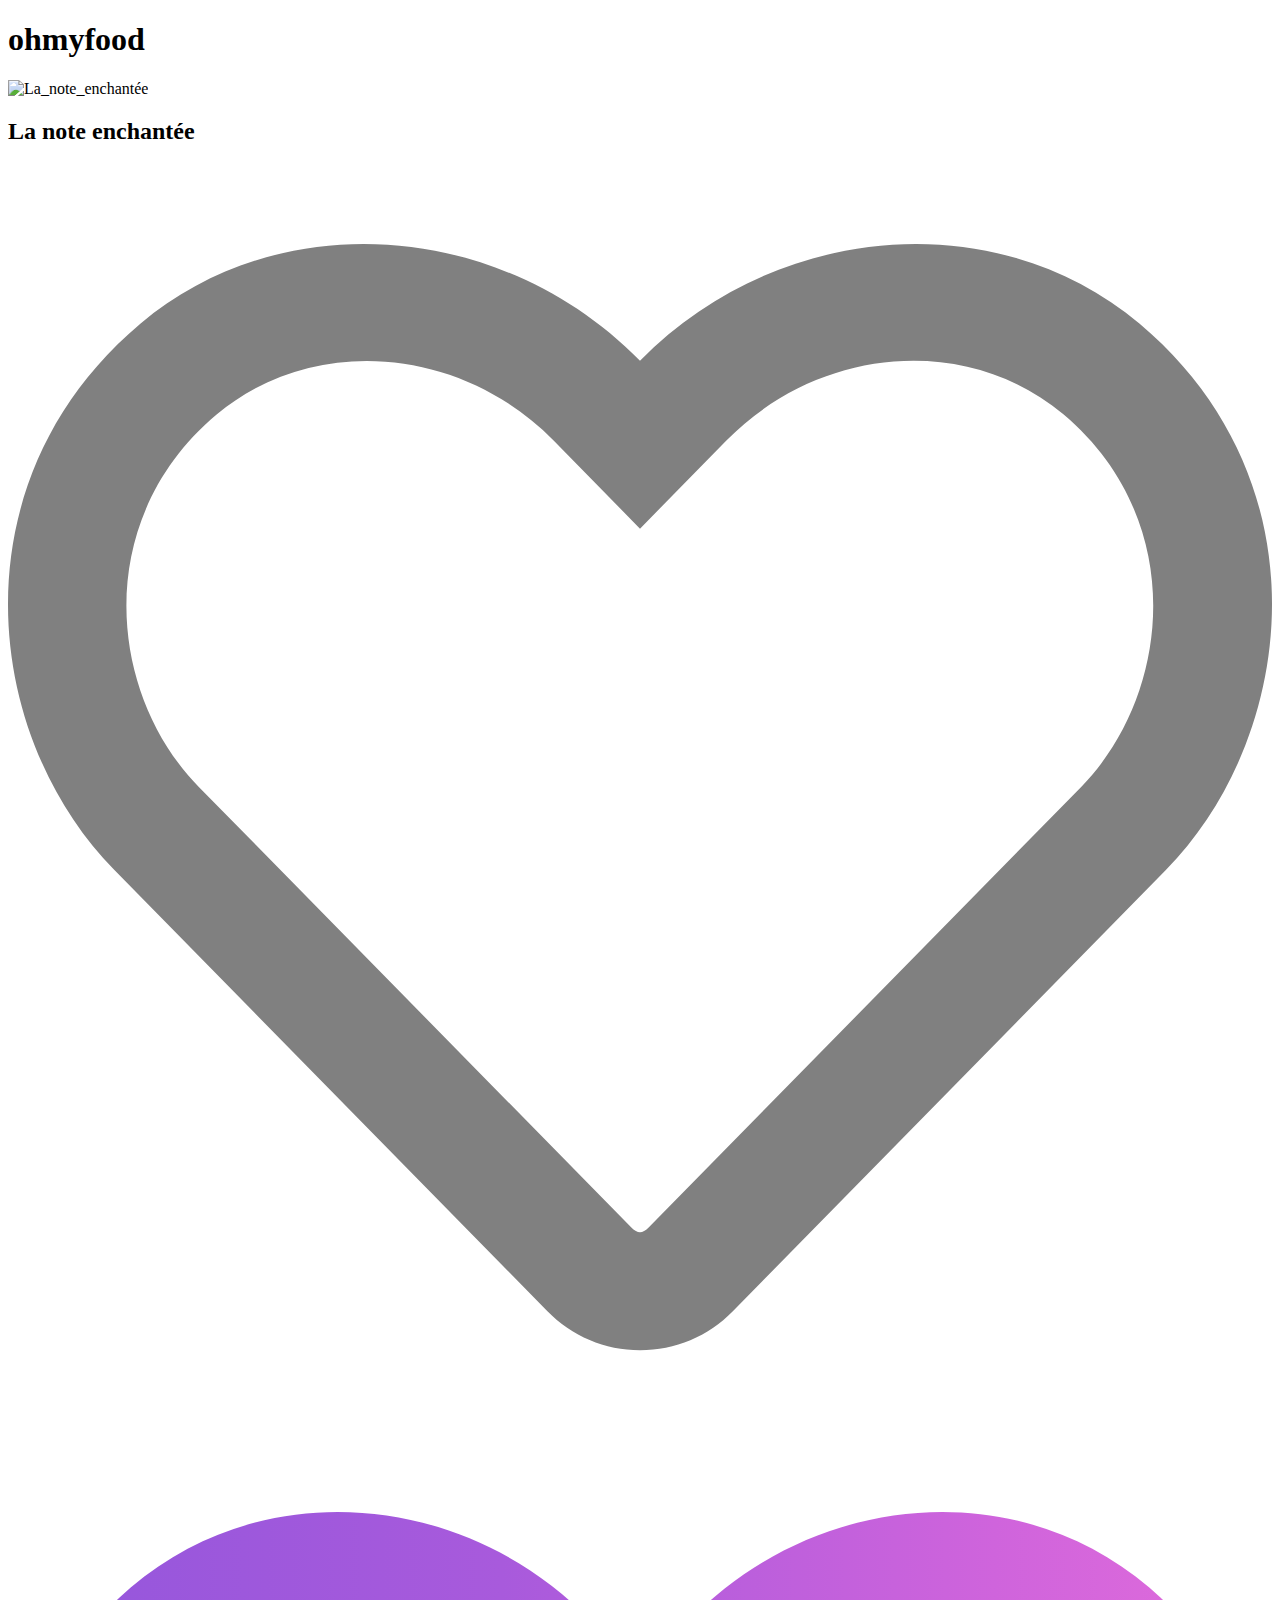
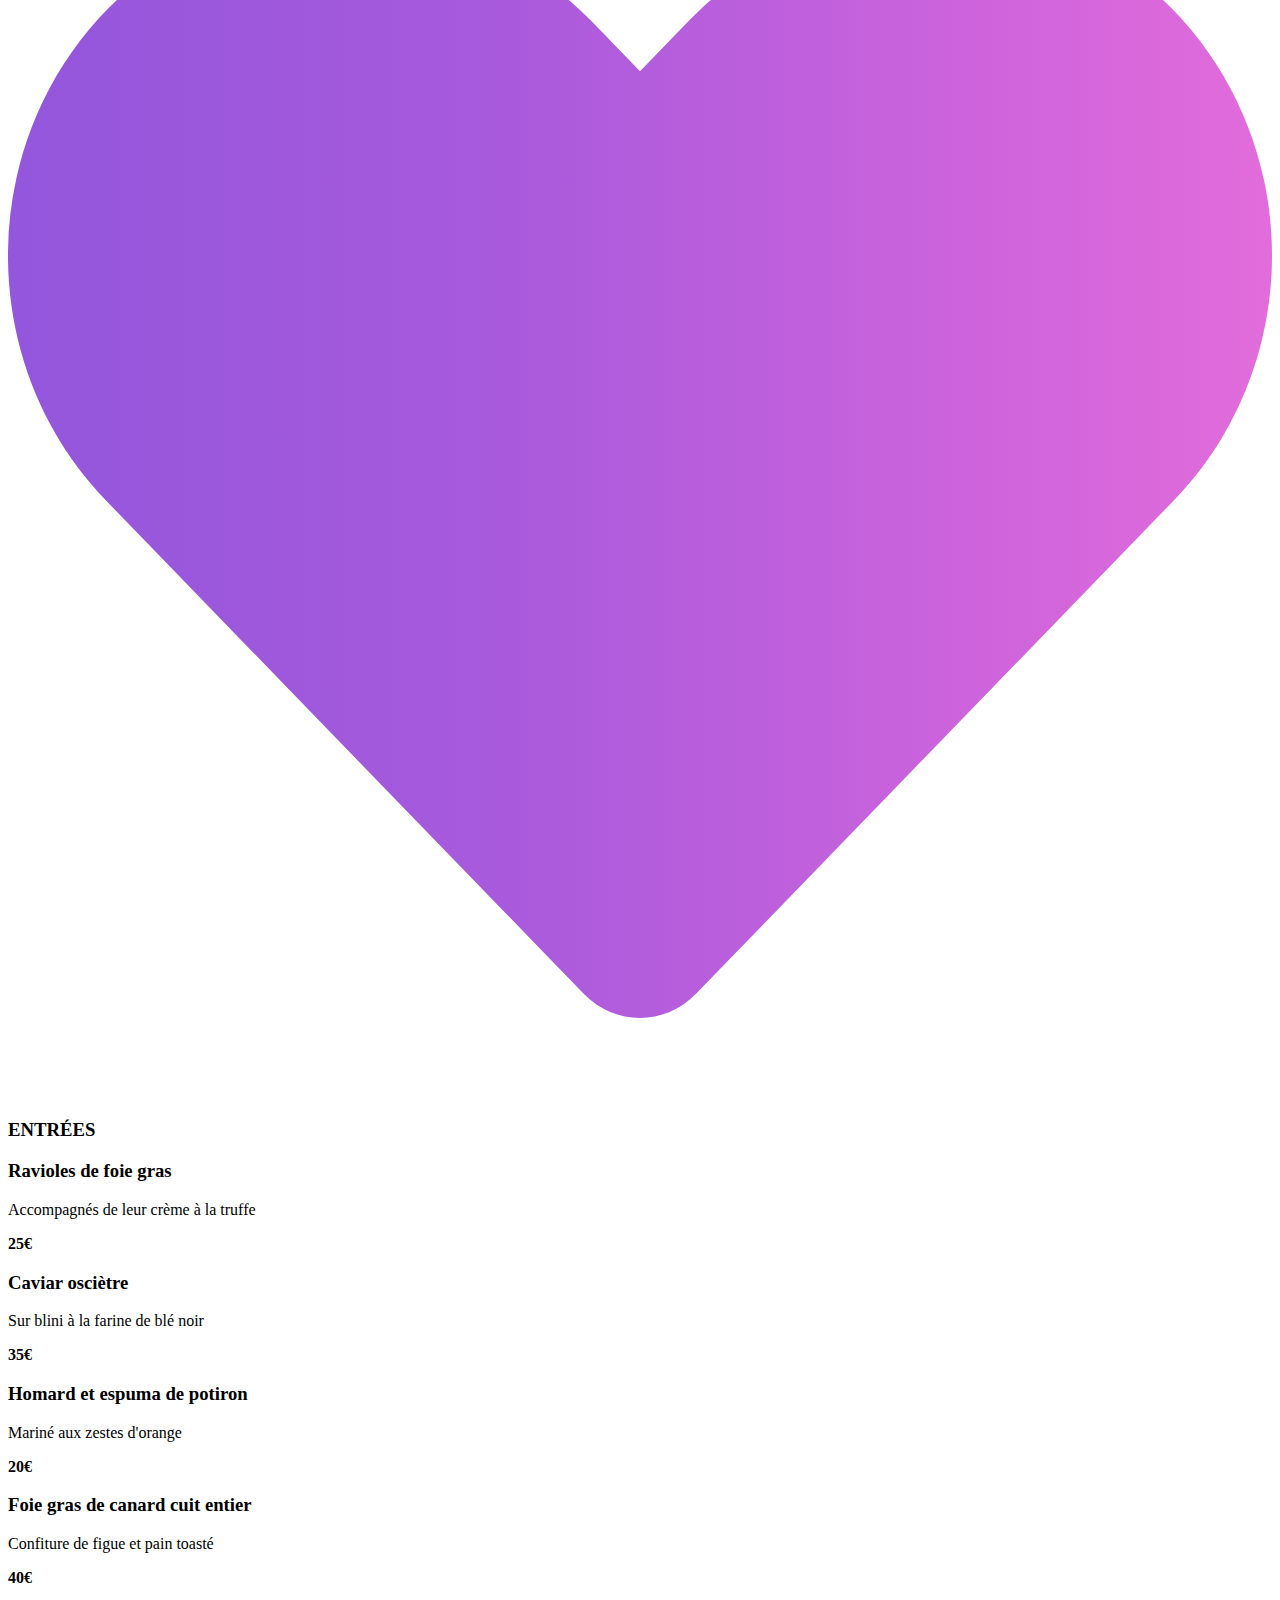
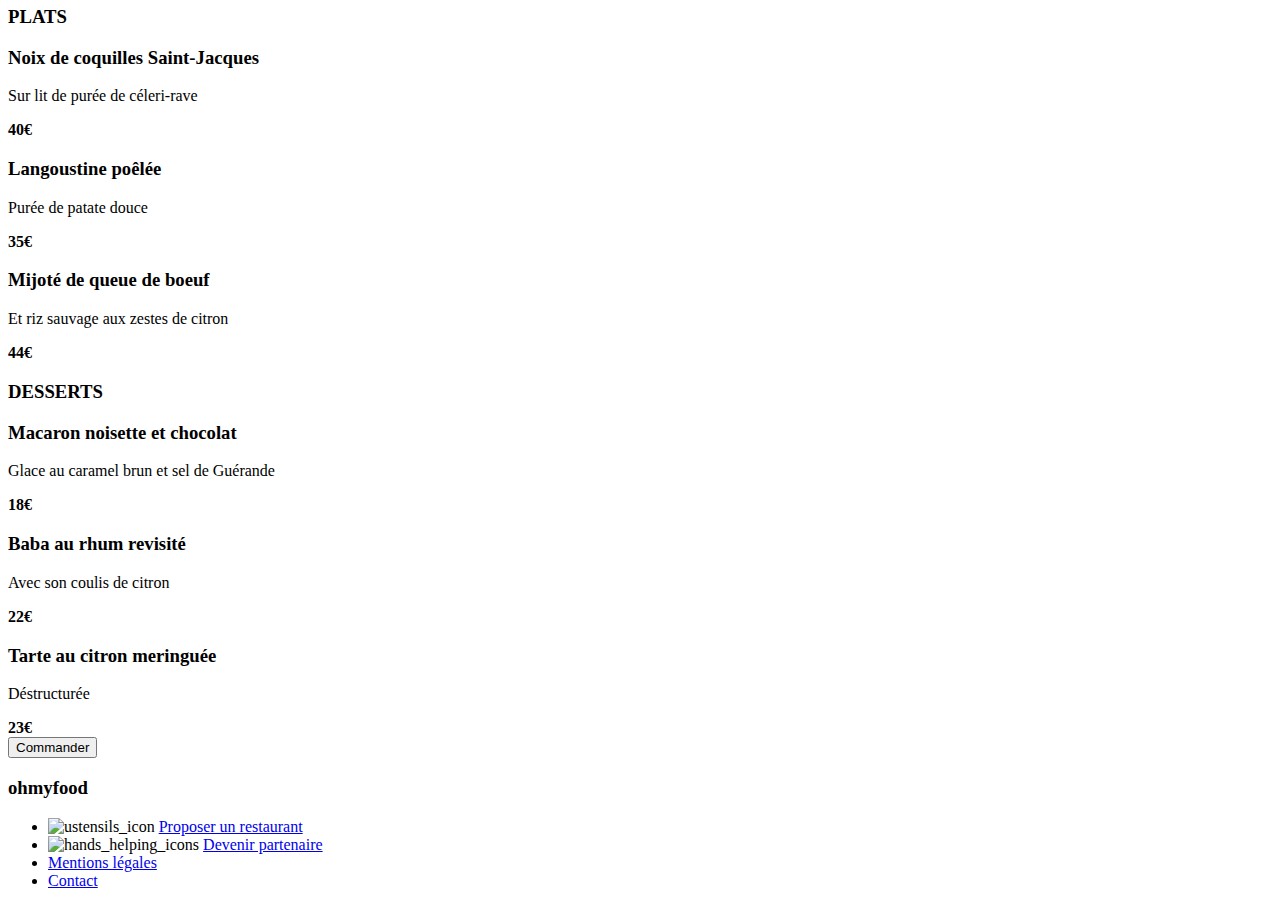
==== La_note_enchantée.html @ ab4e55fb "add la note enchantée & slideIn" ====
<!DOCTYPE html>
<html lang="fr">
<head>
    <meta charset="UTF-8">
    <meta http-equiv="X-UA-Compatible" content="IE=edge">
    <meta name="viewport" content="width=device-width, initial-scale=1.0">
    <script src="https://kit.fontawesome.com/bf0a5fd06e.js" crossorigin="anonymous"></script>
    <link rel="stylesheet" href="mobile.css">
    <link rel="stylesheet" href="/CSS/footer.css">
    <link rel="stylesheet" href="/CSS/mobile_restaurant.css">
    <link rel="stylesheet" href="/CSS/tablette.css">
    <link rel="stylesheet" href="/CSS/desktop.css">

    <title>La note enchantée</title>
</head>
<body id="bloc-page">

<!--  HEADER  -->
<header>
    <div class="return_index"> 
        <a href="index.html"><i class="fas fa-arrow-left"></i>
        </a>
        <h1>ohmyfood</h1>
    </div>

</header>

<!-- MAIN  -->
<main>
    <img class="main_picture" src="images/restaurants/stil-u2Lp8tXIcjw-unsplash.jpg" alt="La_note_enchantée">
</main>

<!--  SECTION RESTAURANTS & CARTES  --> 

<section class="section_menu">
    <div class="container_card">
        <div class="card">
            <div class="card_header"> 
                <H2 class="titre_section_menu">La note enchantée</H2>
                <div class="restaurants__figcaption__like">
                    <div class="restaurants__figcaption__like__emptyheart">
                    <!-- svg coeur vide  -->
                    <svg aria-hidden="true" focusable="false" data-prefix="far" data-icon="heart" class="svg-inline--fa fa-heart fa-w-16" role="img" xmlns="http://www.w3.org/2000/svg" viewBox="0 0 512 512">
                        <path fill="grey" d="M458.4 64.3C400.6 15.7 311.3 23 256 79.3 200.7 23 111.4 15.6 53.6 64.3-21.6 127.6-10.6 230.8 43 285.5l175.4 178.7c10 10.2 23.4 15.9 37.6 15.9 14.3 0 27.6-5.6 37.6-15.8L469 285.6c53.5-54.7 64.7-157.9-10.6-221.3zm-23.6 187.5L259.4 430.5c-2.4 2.4-4.4 2.4-6.8 0L77.2 251.8c-36.5-37.2-43.9-107.6 7.3-150.7 38.9-32.7 98.9-27.8 136.5 10.5l35 35.7 35-35.7c37.8-38.5 97.8-43.2 136.5-10.6 51.1 43.1 43.5 113.9 7.3 150.8z"></path>
                    </svg>
                    <!--  -->
                    </div>
                    <div class="restaurants__figcaption__like__fullheart">
                    <!-- svg coeur dégradé -->
                    <svg aria-hidden="true" focusable="false" data-prefix="fas" data-icon="heart" class="svg-inline--fa fa-heart fa-w-16" role="img" xmlns="http://www.w3.org/2000/svg" viewBox="0 0 512 512">
                        <defs>
                        <linearGradient id="gradient-fill" x1="0" y1="0" x2="800" y2="0" gradientUnits="userSpaceOnUse">
                            <stop offset="0" stop-color="#9356dc" />
                            <stop offset="0.25" stop-color="#a85adc" />
                            <stop offset="0.5" stop-color="#cf64dc" />
                            <stop offset="0.75" stop-color="#f172da" />
                            <stop offset="1" stop-color="#ff79da" />
                        </linearGradient>
                        </defs>
                        <path fill="url(#gradient-fill) #9356dc" d="M462.3 62.6C407.5 15.9 326 24.3 275.7 76.2L256 96.5l-19.7-20.3C186.1 24.3 104.5 15.9 49.7 62.6c-62.8 53.6-66.1 149.8-9.9 207.9l193.5 199.8c12.5 12.9 32.8 12.9 45.3 0l193.5-199.8c56.3-58.1 53-154.3-9.8-207.9z"></path>
                    </svg>
                    <!--  -->
                    </div>
                </div>
            </div>
    <div class="container-card_sub2"> 
        <div class="container-card_sub2__box"> 
            <h3 id="titre_sub_section_menu">ENTR&EacuteES</h3>
            <span class="title_underline"></span>
            <div class="card_sub_2">
                <div class="container-menu"> 
                        <H3>Ravioles de foie gras</H3> 
                    <div class="container-menu__title">   
                        <p class="container-menu__description">Accompagnés de leur crème à la truffe</p>
                        <span class="price"><strong>25€</strong></span>
                    </div>  
                </div>
                    <div class="item_hover">
                        <i class="fas fa-check-circle"></i>
                    </div>
                    
            </div>              
            <div class="card_sub_2">
                <div class="container-menu"> 
                        <H3>Caviar osciètre</H3>
                    <div class="container-menu__title"> 
                        <p class="container-menu__description">Sur blini à la farine de blé noir</p>
                        <span class="price"><strong>35€</strong></span>
                    </div>
                </div>
                    <div class="item_hover">
                        <i class="fas fa-check-circle"></i>
                    </div>
                    
            </div>
            <div class="card_sub_2">
                <div class="container-menu"> 
                        <H3>Homard et espuma de potiron</H3> 
                    <div class="container-menu__title"> 
                        <p class="container-menu__description">Mariné aux zestes d'orange</p>
                        <span class="price"><strong>20€</strong></span>
                    </div>   
                </div>
                    <div class="item_hover">
                        <i class="fas fa-check-circle"></i>
                    </div>
                   
            </div>
            <div class="card_sub_2">
                <div class="container-menu"> 
                        <H3>Foie gras de canard cuit entier</H3> 
                    <div class="container-menu__title">
                        <p class="container-menu__description">Confiture de figue et pain toasté</p>
                        <span class="price"><strong>40€</strong></span>
                    </div>
                </div>
                    <div class="item_hover">
                        <i class="fas fa-check-circle"></i>
                    </div>
                    
            </div>
    </div>

    <div class="container-card_sub2__box"> 
            <h3 id="titre_sub_section_menu">PLATS</h3>
            <span class="title_underline"></span>
            <div class="card_sub_2">
                <div class="container-menu"> 
                        <H3>Noix de coquilles Saint-Jacques</H3>
                    <div class="container-menu__title"> 
                        <p class="container-menu__description">Sur lit de purée de céleri-rave</p>
                        <span class="price"><strong>40€</strong></span>
                    </div>
                </div>
                    <div class="item_hover">
                        <i class="fas fa-check-circle"></i>
                    </div>
                    
            </div>              
            <div class="card_sub_2">
                <div class="container-menu"> 
                        <H3>Langoustine poêlée</H3> 
                    <div class="container-menu__title"> 
                        <p class="container-menu__description">Purée de patate douce</p>
                        <span class="price"><strong>35€</strong></span>
                    </div>
                </div>
                    <div class="item_hover">
                        <i class="fas fa-check-circle"></i>
                    </div>
                    
            </div>
            <div class="card_sub_2">
                <div class="container-menu"> 
                        <H3>Mijoté de queue de boeuf</H3>
                    <div class="container-menu__title"> 
                        <p class="container-menu__description">Et riz sauvage aux zestes de citron </p>
                        <span class="price"><strong>44€</strong></span>
                    </div>
                </div>
                    <div class="item_hover">
                        <i class="fas fa-check-circle"></i>
                    </div>
                    
            </div>
    </div>

    <div class="container-card_sub2__box"> 
            <h3 id="titre_sub_section_menu">DESSERTS</h3>
            <span class="title_underline"></span>
            <div class="card_sub_2">
                <div class="container-menu"> 
                        <H3>Macaron noisette et chocolat</H3> 
                    <div class="container-menu__title">   
                        <p class="container-menu__description">Glace au caramel brun et sel de Guérande</p>
                        <span class="price"><strong>18€</strong></span>
                    </div> 
                </div>
                    <div class="item_hover">
                        <i class="fas fa-check-circle"></i>
                    </div>
                    
            </div>              
            <div class="card_sub_2">
                <div class="container-menu"> 
                        <H3>Baba au rhum revisité</H3> 
                    <div class="container-menu__title">   
                        <p class="container-menu__description">Avec son coulis de citron</p>
                        <span class="price"><strong>22€</strong></span>
                    </div>  
                </div>
                    <div class="item_hover">
                        <i class="fas fa-check-circle"></i>
                    </div>
                    
            </div>
            <div class="card_sub_2">
                <div class="container-menu"> 
                        <H3>Tarte au citron meringuée</H3>  
                    <div class="container-menu__title">    
                        <p class="container-menu__description">D&eacute;structurée </p>
                        <span class="price"><strong>23€</strong></span>
                    </div>
                </div>
                    <div class="item_hover">
                        <i class="fas fa-check-circle"></i>
                    </div>
                    
            </div>
    </div>
    </div>
            <a href="#titre_section"><button class="violet_button">Commander</button></a>
        </div>

    </div>
</section>

<!--  FOOTER  -->
<footer>
    <h3>ohmyfood</h3>
    <ul class="footer_ul">
        <li class="footer">
            <img src="images/utensils-solid.svg" alt="ustensils_icon">
            <a href="#">Proposer un restaurant</a></li>
        <li class="footer">
            <img src="images/hands-helping-solid.svg" alt="hands_helping_icons">
            <a href="#">Devenir partenaire</a></li>
        <li class="footer"><a href="#">Mentions légales</a></li>
        <li class="footer"><a href="mailto:ohmyfood.com">Contact</a></li>
    
    </ul>
</footer>

</body>
</html>
---- CSS/tablette.css ----
@media screen and (min-width: 768px) and (max-width: 1024px) {
  .container-step {
    display: flex;
    flex-direction: row;
    justify-content: space-between;
    gap: 20px;
  }
  .step_1_title {
    font-size: 12px;
  }
  .fa-mobile-alt {
    margin-left: 5px;
  }
  .title-span {
    position: absolute;
    left: 295px;
  }

  .containercard-block1 {
    display: flex;
    flex-direction: row;
    justify-content: space-between;
    gap: 12px;
  }
  .section_3 {
    padding-bottom: 50px;
  }
  /* mobile_restaurant */
  .container-card_sub2 {
    display: flex;
    flex-direction: row;
    justify-content: space-between;
    gap: 15px;
  }
  .container-card_sub2__box {
    display: flex;
    flex-direction: column;
    width: 100%;
    min-width: 150px;
  }
  .card_sub_2 {
    height: 64px;
    align-content: center;
    align-items: center;
    width: 100%;
    min-width: 150px;
    animation-duration: 1.2s;
    animation-timing-function: ease;
    animation-name: slideIn;
  }
  @keyframes slideIn {
    from {
      transform: translate3d(0, 15px, 0);
      opacity: 0;
    }
    to {
      transform: translate3d(0);
      opacity: 1;
    }
  }
  .card_sub_2 h3 {
    font-size: 13px;
  }

  .container-menu__description {
    font-size: 12px;
    text-overflow: ellipsis;
    overflow: hidden;
    white-space: nowrap;
    transition: width ease 0.7s;
    display: block;
  }
  .card_sub_2 .item_hover {
    height: 64px;
  }
  .card_sub_2 .price {
    font-size: 13px;
  }
  .card_sub_2:hover .item_hover {
    width: 70px;
  }
  .card_sub_2:hover p {
    width: calc(100% - 30px);
  }
  .card_sub_2 .fa-check-circle {
    font-size: large;
  }
  .card {
    max-height: 604px;
  }
}
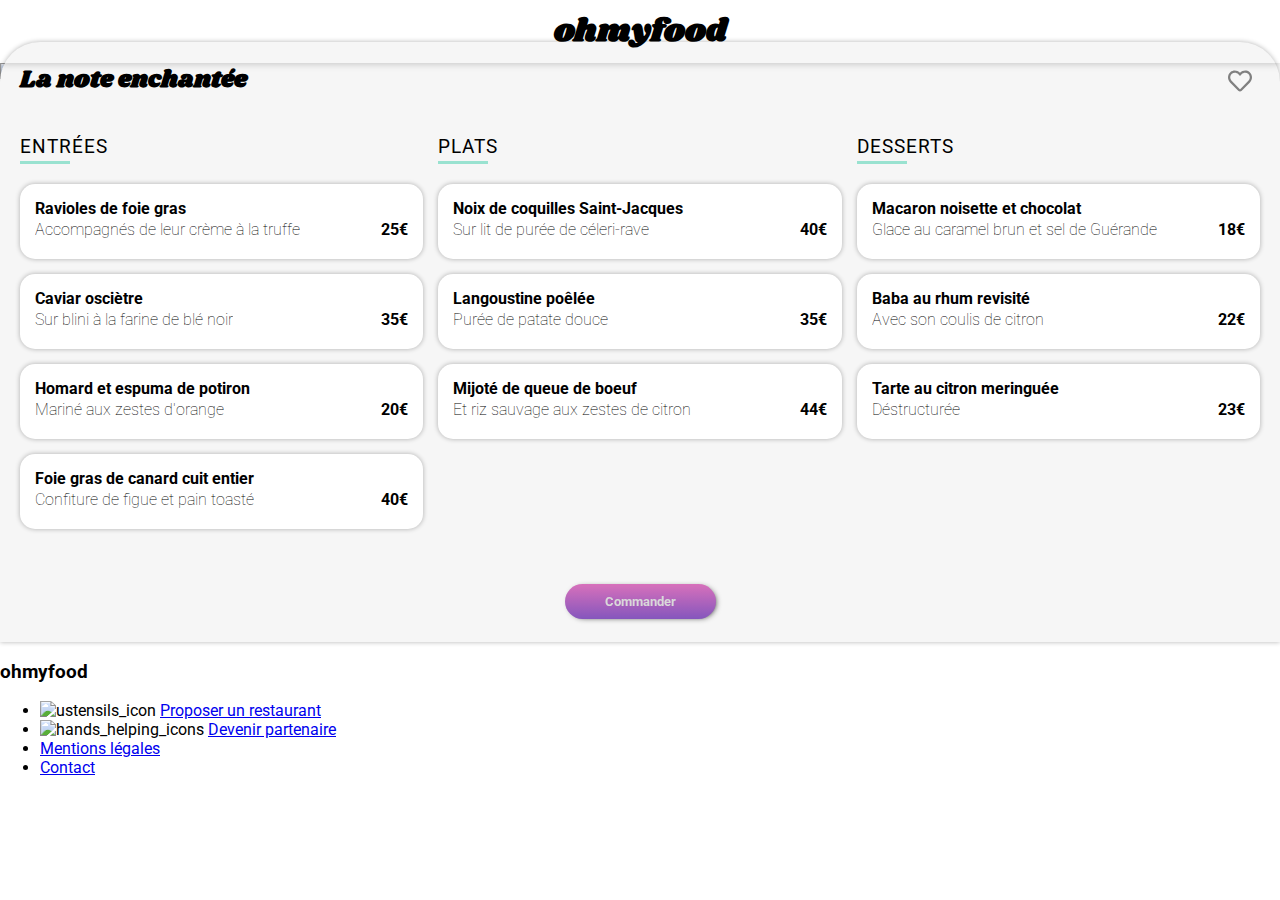
==== commit 8b111c2d: "modification html & fontawesome" ====
--- a/La_note_enchantée.html
+++ b/La_note_enchantée.html
@@ -6,10 +6,10 @@
     <meta name="viewport" content="width=device-width, initial-scale=1.0">
     <script src="https://kit.fontawesome.com/bf0a5fd06e.js" crossorigin="anonymous"></script>
     <link rel="stylesheet" href="mobile.css">
-    <link rel="stylesheet" href="/CSS/footer.css">
-    <link rel="stylesheet" href="/CSS/mobile_restaurant.css">
-    <link rel="stylesheet" href="/CSS/tablette.css">
-    <link rel="stylesheet" href="/CSS/desktop.css">
+    <link rel="stylesheet" href="./CSS/footer.css">
+    <link rel="stylesheet" href="./CSS/mobile_restaurant.css">
+    <link rel="stylesheet" href="./CSS/tablette.css">
+    <link rel="stylesheet" href="./CSS/desktop.css">
 
     <title>La note enchantée</title>
 </head>
--- a/CSS/mobile_restaurant.css
+++ b/CSS/mobile_restaurant.css
@@ -0,0 +1,319 @@
+@import url("https://fonts.googleapis.com/css2?family=Shrikhand&display=swap");
+@import url("https://fonts.googleapis.com/css2?family=Roboto:wght@100;300;400;500;700;900&display=swap");
+
+/* Global site */
+* {
+  box-sizing: border-box;
+}
+html,
+body {
+  padding: 0;
+  margin: 0;
+  font-family: "Shrikhand", cursive;
+  font-family: "Roboto", sans-serif;
+}
+
+/* #bloc-page {
+  max-width: 1300px;
+  margin: 0 auto;
+  padding-left: 15px;
+  padding-right: 15px;
+} */
+
+/* HEADER */
+.return_index {
+  display: flex;
+  align-items: center;
+  justify-content: center;
+}
+.return_index .fa-arrow-left {
+  position: absolute;
+  left: 25px;
+  top: 25px;
+  color: black;
+}
+h1 {
+  font-family: "shrikhand", cursive;
+  text-align: center;
+  box-shadow: 0 0 0.5rem rgb(0 0 0 / 25%);
+  margin: 0px;
+  padding: 0.5rem;
+  width: 100%;
+}
+header {
+  position: relative;
+}
+
+/* MAIN  */
+
+h3 {
+  font-family: "Roboto", sans-serif;
+}
+h4 {
+  font-weight: lighter;
+}
+.main_picture {
+  width: 100%;
+  object-fit: cover;
+  height: 250px;
+}
+
+/*  SECTION MENU & CARTES */
+#titre_sub_section_menu {
+  font-weight: normal;
+}
+.title_underline {
+  display: block;
+  height: 3px;
+  width: 50px;
+  background: #99e2d0;
+  margin-top: -15px;
+  margin-bottom: 20px;
+}
+.titre_section_menu {
+  font-family: "shrikhand", cursive;
+  font-size: x-large;
+}
+.card_header {
+  display: flex;
+  align-items: center;
+  justify-content: space-between;
+}
+.container_card {
+  width: 100%;
+  display: flex;
+  flex-direction: column;
+  margin-top: -40px;
+}
+
+.card {
+  border-radius: 40px 40px 0 0;
+  box-shadow: 0px 0px 5px 0px rgba(0, 0, 0, 0.3);
+  width: 100%;
+  height: 1200px;
+  display: flex;
+  flex-direction: column;
+  padding-left: 20px;
+  padding-right: 20px;
+  background-color: #f6f6f6;
+}
+
+.restaurantmenu__presentation__title__like,
+.restaurants__figcaption__like {
+  position: relative;
+  width: 2rem;
+  /* margin: 0.3rem 0.5rem 0 0; */
+  cursor: pointer;
+}
+
+.restaurants__figcaption__like__emptyheart {
+  width: 1.5rem;
+  position: absolute;
+  top: -10px;
+}
+
+.restaurants__figcaption__like__fullheart {
+  width: 1.5rem;
+  position: absolute;
+  opacity: 0;
+  top: -10px;
+}
+
+.restaurants__figcaption__like__fullheart:hover {
+  opacity: 1;
+  transition: 400ms ease-in-out;
+}
+
+#titre_sub_section_menu {
+  text-transform: uppercase;
+  letter-spacing: 1px;
+  position: relative;
+  font-family: "Roboto", sans-serif;
+}
+#titre_sub_section_menu::after {
+  position: absolute;
+  width: 30px;
+  content: "";
+  height: 10px;
+  color: #99e2d0;
+}
+.card_sub {
+  border-radius: 15px;
+  box-shadow: 0px 0px 5px 0px rgba(0, 0, 0, 0.3);
+  width: 300px;
+  margin-bottom: 15px;
+  display: flex;
+  flex-direction: column;
+  padding-left: 15px;
+  padding-right: 15px;
+  background-color: white;
+  position: relative;
+}
+/* INSERTION EFFET DANS MENU */
+.card_sub_2 {
+  width: 100%;
+  max-width: 500px;
+  min-width: 300px;
+  display: flex;
+  box-shadow: 0px 0px 5px 0px rgba(0, 0, 0, 0.3);
+  background: white;
+  /* padding: 15px; */
+  border-radius: 15px;
+  /* margin: 0 auto;
+  margin-top: 50px;*/
+  height: 75px;
+  position: relative;
+  margin-bottom: 15px;
+  animation-duration: 1.2s;
+  animation-timing-function: ease;
+  animation-name: slideIn;
+}
+@keyframes slideIn {
+  from {
+    transform: translate3d(0, 15px, 0);
+    opacity: 0;
+  }
+  to {
+    transform: translate3d(0);
+    opacity: 1;
+  }
+}
+.card_sub_2 .price {
+  position: relative;
+}
+
+.card_sub_2 h3 {
+  margin-top: 0px;
+  margin-bottom: 2px;
+  font-size: 16px;
+}
+.card_sub_text_2 {
+  display: flex;
+  align-items: center;
+  justify-content: space-between;
+}
+
+.container-menu {
+  display: flex;
+  flex-direction: column;
+  width: 100%;
+  padding: 15px;
+  overflow: hidden;
+}
+.container-menu__title {
+  display: flex;
+  justify-content: space-between;
+  margin-bottom: 3px;
+}
+.container-menu__description {
+  display: flex;
+  justify-content: space-between;
+  margin-bottom: 3px;
+}
+.card_sub_2 .item_hover {
+  position: relative;
+  top: 0;
+  right: 0;
+  width: 0px;
+  border-radius: 0px 15px 15px 0px;
+  background: #99e2d0;
+  transition: width ease 0.5s;
+  overflow: hidden;
+  display: flex;
+  align-items: center;
+  justify-content: center;
+}
+
+.card_sub_2:hover .item_hover {
+  width: 100px;
+}
+
+.card_sub_2:hover .item_hover .fa-check-circle {
+  transform: rotate(360deg);
+}
+
+.container-menu__description {
+  text-overflow: ellipsis;
+  overflow: hidden;
+  white-space: nowrap;
+  transition: width ease 0.7s;
+  margin-top: 0px;
+  font-weight: lighter;
+  margin: 0;
+  display: block;
+}
+.card_sub_2 H3 {
+  text-overflow: ellipsis;
+  overflow: hidden;
+  white-space: nowrap;
+  margin-top: 0px;
+  transition: with ease 0.7s;
+}
+.card_sub_2:hover h3 {
+  width: calc(100% - 70px);
+}
+
+/* .card_sub_2:hover p {
+  width: calc(100% - 70px);
+} */
+/* card_sub_2 i {
+  position: absolute;
+  left: 248px;
+  top: 20px;
+  width: 0px;
+  height: 75px;
+  font-size: xx-large;
+  visibility: hidden;
+  color: white;
+} */
+/* .fa-check-circle {
+  /* transform: translateY(0); */
+/* } */
+.card_sub_2 .fa-check-circle {
+  transition: 0.4s ease-in-out;
+  color: white;
+  font-size: xx-large;
+}
+
+/*   fin insertion */
+
+.card_sub h3 {
+  margin-bottom: 0px;
+  margin-top: 10px;
+}
+.card_sub h4 {
+  margin-top: 0px;
+  margin-bottom: 10px;
+}
+.card_sub_text {
+  display: flex;
+  align-items: center;
+  justify-content: space-between;
+}
+.violet_button {
+  font-family: "roboto", sans-serif;
+  padding: 10px;
+  border-radius: 20px;
+  background-image: linear-gradient(
+    to top,
+    rgba(147, 86, 220, 0.9),
+    rgba(255, 121, 218, 0.9)
+  );
+  color: white;
+  font-weight: bold;
+  border: none;
+  box-shadow: 2px 1px 6px -3px #000000;
+  transition: transform 200ms, filter 200ms;
+  margin-top: 40px;
+  margin-bottom: 40px;
+  padding-left: 40px;
+  padding-right: 40px;
+  filter: brightness(0.85);
+}
+a {
+  align-self: center;
+}
+.violet_button:hover {
+  transform: scale(1.02);
+  filter: brightness(1);
+}
--- a/CSS/tablette.css
+++ b/CSS/tablette.css
@@ -13,8 +13,16 @@
   }
   .title-span {
     position: absolute;
-    left: 295px;
+    left: 300px;
   }
+  /* .title-span2 {
+    position: absolute;
+    left: 250px;
+  } */
+  /* .card span {
+    position: absolute
+    right: 30px;
+  } */
 
   .containercard-block1 {
     display: flex;
--- a/CSS/desktop.css
+++ b/CSS/desktop.css
@@ -0,0 +1,33 @@
+@media screen and (min-width: 1025px) {
+  .container-step {
+    display: flex;
+    flex-direction: row;
+    justify-content: space-between;
+    gap: 20px;
+  }
+  .container-card_sub2 {
+    display: flex;
+    flex-direction: row;
+    justify-content: space-between;
+    gap: 15px;
+  }
+  .container-card_sub2__box {
+    display: flex;
+    flex-direction: column;
+    width: 100%;
+    min-width: 150px;
+  }
+  .containercard-block1 {
+    display: flex;
+    flex-direction: row;
+    justify-content: space-between;
+    gap: 12px;
+  }
+  .title-span {
+    position: absolute;
+    left: 620px;
+  }
+  .card {
+ 
+    max-height: 600px;
+}
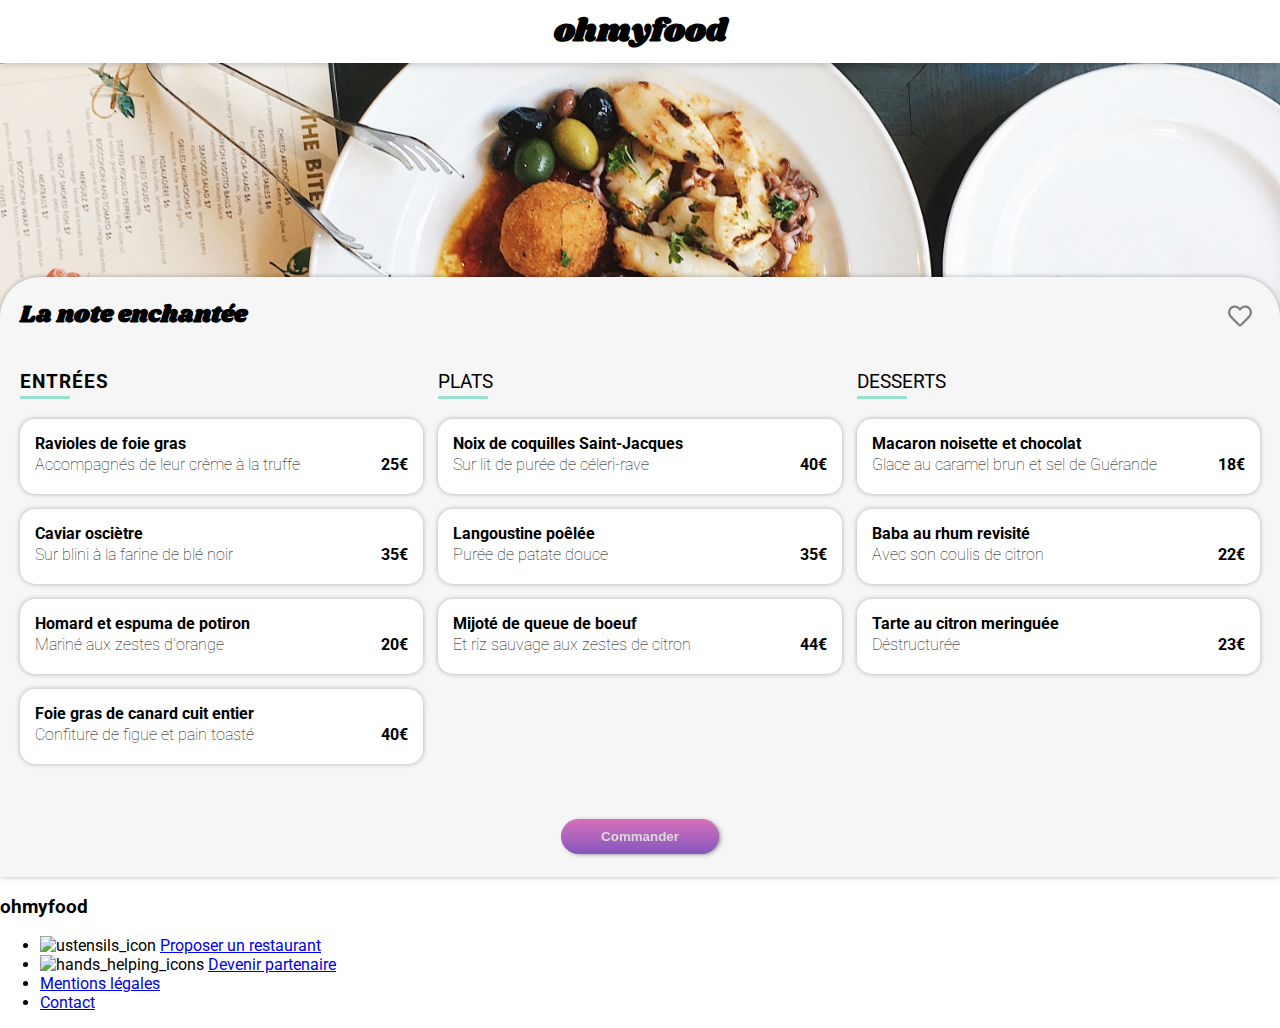
==== commit a4c362e1: "correction w3c la note enchantée" ====
--- a/La_note_enchantée.html
+++ b/La_note_enchantée.html
@@ -5,7 +5,7 @@
     <meta http-equiv="X-UA-Compatible" content="IE=edge">
     <meta name="viewport" content="width=device-width, initial-scale=1.0">
     <script src="https://kit.fontawesome.com/bf0a5fd06e.js" crossorigin="anonymous"></script>
-    <link rel="stylesheet" href="mobile.css">
+    <!-- <link rel="stylesheet" href="./CSS/mobile.css"> -->
     <link rel="stylesheet" href="./CSS/footer.css">
     <link rel="stylesheet" href="./CSS/mobile_restaurant.css">
     <link rel="stylesheet" href="./CSS/tablette.css">
@@ -27,7 +27,7 @@
 
 <!-- MAIN  -->
 <main>
-    <img class="main_picture" src="images/restaurants/stil-u2Lp8tXIcjw-unsplash.jpg" alt="La_note_enchantée">
+    <img class="main_picture" src="./Images/restaurants/stil.jpg" alt="La_note_enchantée">
 </main>
 
 <!--  SECTION RESTAURANTS & CARTES  --> 
@@ -65,7 +65,7 @@
             </div>
     <div class="container-card_sub2"> 
         <div class="container-card_sub2__box"> 
-            <h3 id="titre_sub_section_menu">ENTR&EacuteES</h3>
+            <h3 id="titre_sub_section_menu">ENTR&Eacute;ES</h3>
             <span class="title_underline"></span>
             <div class="card_sub_2">
                 <div class="container-menu"> 
@@ -122,7 +122,7 @@
     </div>
 
     <div class="container-card_sub2__box"> 
-            <h3 id="titre_sub_section_menu">PLATS</h3>
+            <h3 class="titre_sub_section_menu">PLATS</h3>
             <span class="title_underline"></span>
             <div class="card_sub_2">
                 <div class="container-menu"> 
@@ -166,7 +166,7 @@
     </div>
 
     <div class="container-card_sub2__box"> 
-            <h3 id="titre_sub_section_menu">DESSERTS</h3>
+            <h3 class="titre_sub_section_menu">DESSERTS</h3>
             <span class="title_underline"></span>
             <div class="card_sub_2">
                 <div class="container-menu"> 
@@ -209,7 +209,9 @@
             </div>
     </div>
     </div>
-            <a href="#titre_section"><button class="violet_button">Commander</button></a>
+    <form >
+        <button class="violet_button">Commander</button>
+    </form>
         </div>
 
     </div>
@@ -220,10 +222,10 @@
     <h3>ohmyfood</h3>
     <ul class="footer_ul">
         <li class="footer">
-            <img src="images/utensils-solid.svg" alt="ustensils_icon">
+            <img src="./Images/utensils.svg" alt="ustensils_icon">
             <a href="#">Proposer un restaurant</a></li>
         <li class="footer">
-            <img src="images/hands-helping-solid.svg" alt="hands_helping_icons">
+            <img src="./Images/hands.svg" alt="hands_helping_icons">
             <a href="#">Devenir partenaire</a></li>
         <li class="footer"><a href="#">Mentions légales</a></li>
         <li class="footer"><a href="mailto:ohmyfood.com">Contact</a></li>
--- a/CSS/mobile.css
+++ b/CSS/mobile.css
@@ -0,0 +1,339 @@
+@import url("https://fonts.googleapis.com/css2?family=Shrikhand&display=swap");
+@import url("https://fonts.googleapis.com/css2?family=Roboto:wght@100;300;400;500;700;900&display=swap");
+
+/* Global site */
+* {
+  box-sizing: border-box;
+}
+/* #bloc-page {
+  max-width: 1300px;
+  margin: 0 auto;
+  padding-left: 15px;
+  padding-right: 15px;
+} */
+
+html,
+body {
+  padding: 0;
+  margin: 0;
+  font-family: "Shrikhand", cursive;
+  font-family: "Roboto", sans-serif;
+}
+/* .content { */
+/* visibility: hidden; */
+/* animation: fadeIn 0.2s ease-in 2s; */
+/* animation-delay: 10s; */
+/* } */
+
+@keyframes fadeIn {
+  0% {
+    opacity: 0;
+  }
+  80% {
+    visibility: visible;
+    opacity: 0;
+  }
+  100% {
+    opacity: 1;
+  }
+}
+@keyframes fadeOut {
+  0% {
+    opacity: 1;
+  }
+  50% {
+    opacity: 1;
+  }
+  80% {
+    opacity: 0;
+  }
+  100% {
+    opacity: 0;
+  }
+}
+.container-loader {
+  display: flex;
+  align-items: center;
+  justify-content: center;
+  background: white;
+  position: fixed;
+  width: 100%;
+  height: 100%;
+  animation: fadeOut 2s ease-in-out 2s;
+  z-index: 1;
+  opacity: 0;
+  pointer-events: none;
+}
+.loader {
+  /*creation du loader*/
+  border: 10px solid #f3f3f3;
+  border-top: 10px solid #99e2d0;
+  border-bottom: 10px solid #99e2d0;
+  border-radius: 50%;
+  width: 100px;
+  height: 100px;
+  animation: spin 2s linear 2s;
+}
+
+/*Animation du loader */
+
+@-webkit-keyframes spin {
+  0% {
+    -webkit-transform: rotate(0deg);
+    opacity: 1;
+  }
+  100% {
+    -webkit-transform: rotate(360deg);
+    opacity: 0;
+  }
+}
+@keyframes spin {
+  0% {
+    transform: rotate(0deg);
+  }
+  100% {
+    transform: rotate(360deg);
+  }
+}
+
+/* HEADER */
+h1 {
+  font-family: "shrikhand", cursive;
+  text-align: center;
+  box-shadow: 0 0 0.5rem rgb(0 0 0 / 25%);
+  margin: 0px;
+  padding: 0.5rem;
+}
+header {
+  position: relative;
+}
+/* MAIN */
+
+.search {
+  display: flex;
+  justify-content: center;
+  align-items: center;
+  background-color: #ececec;
+
+  height: 45px;
+  gap: 1rem;
+}
+.geo_icone {
+  width: 20px;
+  height: 20px;
+}
+.search p {
+  font-weight: bold;
+}
+
+/* SECTION_1 */
+.section_1 {
+  text-align: center;
+  background: #f6f6f6;
+  padding: 1rem;
+}
+.section_1 h2 {
+  font-size: 30px;
+  font-family: "roboto", sans-serif;
+}
+.section_1 p {
+  font-family: "roboto", sans-serif;
+  font-size: 15px;
+}
+.violet_button {
+  font-family: "roboto", sans-serif;
+  padding: 10px;
+  border-radius: 20px;
+  background-image: linear-gradient(
+    to top,
+    rgba(147, 86, 220, 0.9),
+    rgba(255, 121, 218, 0.9)
+  );
+  color: white;
+  font-weight: bold;
+  border: none;
+  box-shadow: 2px 1px 6px -3px #000000;
+  transition: transform 200ms, filter 200ms;
+  margin-top: 10px;
+  margin-bottom: 20px;
+  padding-left: 20px;
+  padding-right: 20px;
+  filter: brightness(0.85);
+}
+.violet_button:hover {
+  transform: scale(1.02);
+  filter: brightness(1);
+}
+
+/* SECTION 2 */
+@media screen and (min-width: 992px) and (max-width: 1300px) {
+  .container-step {
+    display: flex;
+    flex-direction: row;
+    justify-content: space-between;
+    gap: 20px;
+  }
+}
+
+.section_2 {
+  margin-left: 40px;
+  margin-right: 40px;
+  padding-top: 2rem;
+  padding-bottom: 2rem;
+}
+.section_2 h2 {
+  margin-left: -25px;
+}
+
+.step {
+  display: flex;
+  justify-content: center;
+  padding: 1.5rem;
+  gap: 1rem;
+  background-color: #f6f6f6;
+  border-radius: 20px;
+  width: 100%;
+  margin-bottom: 1.5rem;
+  box-shadow: 1px 1px 3px -3px #000000;
+  align-items: center;
+  position: relative;
+}
+.step:hover {
+  cursor: pointer;
+  background: #9256dc27;
+}
+.step:hover .fas:before {
+  /* content: "\f05d"; */
+  color: #9356dc;
+}
+.step_1 {
+  background-color: #9356dc;
+  height: 20px;
+  width: 20px;
+  text-align: center;
+  border-radius: 20px;
+  position: absolute;
+  left: 0;
+  transform: translate3d(-10px, 0, 0);
+  color: white;
+}
+.fas {
+  width: 15px;
+  height: 15px;
+}
+.fa-mobile-alt {
+  margin-left: 18px;
+}
+
+/* SECTION RESTAURANTS & CARTES */
+h4 {
+  font-weight: lighter;
+}
+
+.section_3 {
+  gap: 15px;
+  background: #f6f6f6;
+  padding-bottom: 30px;
+}
+.section_3 h2 {
+  margin-left: 15px;
+  padding-top: 40px;
+  margin-bottom: 10px;
+}
+.card_sub {
+  display: flex;
+  flex-direction: column;
+}
+.card_sub img {
+  object-fit: cover;
+}
+.container_card a {
+  text-decoration: none;
+  color: black;
+}
+
+.container_card {
+  width: 100%;
+  display: flex;
+  flex-direction: column;
+  gap: 2rem;
+  padding: 15px;
+}
+
+.restaurantmenu__presentation__title__like,
+.restaurants__figcaption__like {
+  position: relative;
+  width: 2rem;
+  /* margin: 0.3rem 0.5rem 0 0; */
+  cursor: pointer;
+  margin-right: 30px;
+  margin-top: -20px;
+}
+
+.restaurants__figcaption__like__emptyheart {
+  width: 1.5rem;
+  position: absolute;
+}
+
+.restaurants__figcaption__like__fullheart {
+  width: 1.5rem;
+  position: absolute;
+  opacity: 0;
+}
+
+.restaurants__figcaption__like__fullheart:hover {
+  opacity: 1;
+  transition: 400ms ease-in-out;
+}
+
+.containercard-block1 {
+  display: flex;
+  flex-direction: column;
+  justify-content: space-between;
+  gap: 30px;
+}
+.card {
+  border-radius: 10px;
+  box-shadow: 0px 0px 5px 0px rgba(0, 0, 0, 0.3);
+  width: 100%;
+  height: 270px;
+  display: flex;
+  flex-direction: column;
+}
+.card img {
+  height: 160px;
+  width: 100%;
+  border-radius: 10px 10px 0 0;
+}
+
+/* .card span {
+  width: 80px;
+  position: absolute;
+  right: 30px;
+  margin-top: 12px;
+  background: #99e2d0;
+  text-align: center;
+  padding: 7px;
+  border-radius: 5px;
+  color: #328f79;
+  font-weight: bold;
+} */
+
+.card h3,
+h4 {
+  padding-left: 10px;
+}
+.card h4 {
+  margin-top: 3px;
+}
+h3 {
+  margin-bottom: 5px;
+}
+
+.container_card_sub {
+  position: relative;
+}
+.container_card_sub_text {
+  display: flex;
+  justify-content: space-between;
+}
--- a/CSS/mobile_restaurant.css
+++ b/CSS/mobile_restaurant.css
@@ -59,7 +59,7 @@
 }
 
 /*  SECTION MENU & CARTES */
-#titre_sub_section_menu {
+.titre_sub_section_menu {
   font-weight: normal;
 }
 .title_underline {
@@ -291,6 +291,9 @@
   justify-content: space-between;
 }
 .violet_button {
+  display: block;
+  margin: 0 auto;
+  margin-top: 40px
   font-family: "roboto", sans-serif;
   padding: 10px;
   border-radius: 20px;
--- a/CSS/tablette.css
+++ b/CSS/tablette.css
@@ -13,7 +13,7 @@
   }
   .title-span {
     position: absolute;
-    left: 300px;
+    right: 15px;
   }
   /* .title-span2 {
     position: absolute;
@@ -29,6 +29,10 @@
     flex-direction: row;
     justify-content: space-between;
     gap: 12px;
+  }
+  .containercard-block1 .card {
+    width: calc(100% - (12px / 2));
+    position: relative;
   }
   .section_3 {
     padding-bottom: 50px;
--- a/CSS/desktop.css
+++ b/CSS/desktop.css
@@ -23,11 +23,15 @@
     justify-content: space-between;
     gap: 12px;
   }
+  .containercard-block1 .card {
+    width: calc(100% - (12px / 2));
+    position: relative;
+  }
   .title-span {
     position: absolute;
-    left: 620px;
+    right: 15px;
   }
   .card {
- 
     max-height: 600px;
+  }
 }
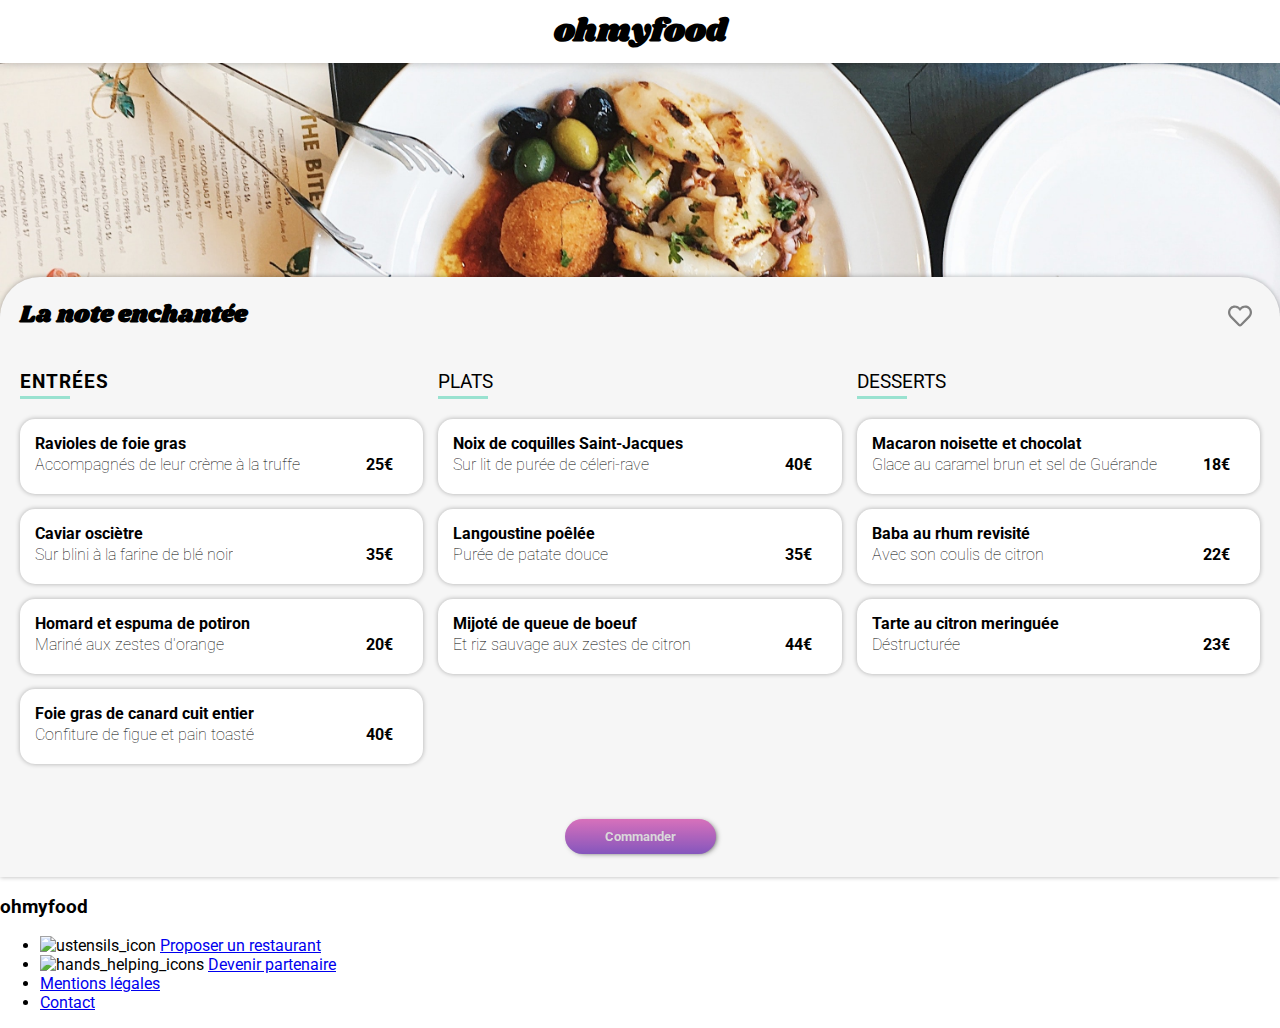
==== commit 705063e2: "fix mailto (pg note enchantée, délice des sens, palette du gout)" ====
--- a/La_note_enchantée.html
+++ b/La_note_enchantée.html
@@ -228,7 +228,7 @@
             <img src="./Images/hands.svg" alt="hands_helping_icons">
             <a href="#">Devenir partenaire</a></li>
         <li class="footer"><a href="#">Mentions légales</a></li>
-        <li class="footer"><a href="mailto:ohmyfood.com">Contact</a></li>
+        <li class="footer"><a href="mailto:contact@ohmyfood.com">Contact</a></li>
     
     </ul>
 </footer>
--- a/CSS/mobile.css
+++ b/CSS/mobile.css
@@ -2,15 +2,17 @@
 @import url("https://fonts.googleapis.com/css2?family=Roboto:wght@100;300;400;500;700;900&display=swap");
 
 /* Global site */
-* {
+*,
+*::before,
+*::after {
   box-sizing: border-box;
 }
-/* #bloc-page {
+#bloc-page {
   max-width: 1300px;
   margin: 0 auto;
   padding-left: 15px;
   padding-right: 15px;
-} */
+}
 
 html,
 body {
@@ -59,7 +61,7 @@
   position: fixed;
   width: 100%;
   height: 100%;
-  animation: fadeOut 2s ease-in-out 2s;
+  animation: fadeOut 2s ease-in-out;
   z-index: 1;
   opacity: 0;
   pointer-events: none;
@@ -72,7 +74,7 @@
   border-radius: 50%;
   width: 100px;
   height: 100px;
-  animation: spin 2s linear 2s;
+  animation: spin 2s linear;
 }
 
 /*Animation du loader */
@@ -181,6 +183,10 @@
   padding-top: 2rem;
   padding-bottom: 2rem;
 }
+.step_1_title {
+  font-size: 14px;
+}
+
 .section_2 h2 {
   margin-left: -25px;
 }
@@ -208,18 +214,20 @@
 }
 .step_1 {
   background-color: #9356dc;
-  height: 20px;
-  width: 20px;
+  height: 25px;
+  width: 25px;
   text-align: center;
   border-radius: 20px;
   position: absolute;
   left: 0;
   transform: translate3d(-10px, 0, 0);
   color: white;
+  padding: 2px;
 }
 .fas {
   width: 15px;
   height: 15px;
+  color: darkgrey;
 }
 .fa-mobile-alt {
   margin-left: 18px;
@@ -266,7 +274,7 @@
   width: 2rem;
   /* margin: 0.3rem 0.5rem 0 0; */
   cursor: pointer;
-  margin-right: 30px;
+  margin-right: 10px;
   margin-top: -20px;
 }
 
@@ -296,7 +304,7 @@
   border-radius: 10px;
   box-shadow: 0px 0px 5px 0px rgba(0, 0, 0, 0.3);
   width: 100%;
-  height: 270px;
+  height: 255px;
   display: flex;
   flex-direction: column;
 }
@@ -306,10 +314,10 @@
   border-radius: 10px 10px 0 0;
 }
 
-/* .card span {
+.card span {
   width: 80px;
   position: absolute;
-  right: 30px;
+  right: 40px;
   margin-top: 12px;
   background: #99e2d0;
   text-align: center;
@@ -317,7 +325,7 @@
   border-radius: 5px;
   color: #328f79;
   font-weight: bold;
-} */
+}
 
 .card h3,
 h4 {
--- a/CSS/mobile_restaurant.css
+++ b/CSS/mobile_restaurant.css
@@ -90,7 +90,7 @@
   border-radius: 40px 40px 0 0;
   box-shadow: 0px 0px 5px 0px rgba(0, 0, 0, 0.3);
   width: 100%;
-  height: 1200px;
+  height: 1280px;
   display: flex;
   flex-direction: column;
   padding-left: 20px;
@@ -174,7 +174,7 @@
     opacity: 0;
   }
   to {
-    transform: translate3d(0);
+    transform: translate3d(0, 0, 0);
     opacity: 1;
   }
 }
@@ -247,7 +247,7 @@
   overflow: hidden;
   white-space: nowrap;
   margin-top: 0px;
-  transition: with ease 0.7s;
+  transition: ease 0.7s;
 }
 .card_sub_2:hover h3 {
   width: calc(100% - 70px);
@@ -293,7 +293,7 @@
 .violet_button {
   display: block;
   margin: 0 auto;
-  margin-top: 40px
+  margin-top: 40px;
   font-family: "roboto", sans-serif;
   padding: 10px;
   border-radius: 20px;
@@ -307,7 +307,7 @@
   border: none;
   box-shadow: 2px 1px 6px -3px #000000;
   transition: transform 200ms, filter 200ms;
-  margin-top: 40px;
+
   margin-bottom: 40px;
   padding-left: 40px;
   padding-right: 40px;
--- a/CSS/tablette.css
+++ b/CSS/tablette.css
@@ -1,4 +1,4 @@
-@media screen and (min-width: 768px) and (max-width: 1024px) {
+@media screen and (min-width: 768px) and (max-width: 1025px) {
   .container-step {
     display: flex;
     flex-direction: row;
@@ -19,10 +19,10 @@
     position: absolute;
     left: 250px;
   } */
-  /* .card span {
-    position: absolute
-    right: 30px;
-  } */
+
+  .card span {
+    right: 15px;
+  }
 
   .containercard-block1 {
     display: flex;
@@ -66,7 +66,7 @@
       opacity: 0;
     }
     to {
-      transform: translate3d(0);
+      transform: translate3d(0, 0, 0);
       opacity: 1;
     }
   }
--- a/CSS/desktop.css
+++ b/CSS/desktop.css
@@ -34,4 +34,7 @@
   .card {
     max-height: 600px;
   }
+  .card span {
+    right: 15px;
+  }
 }
